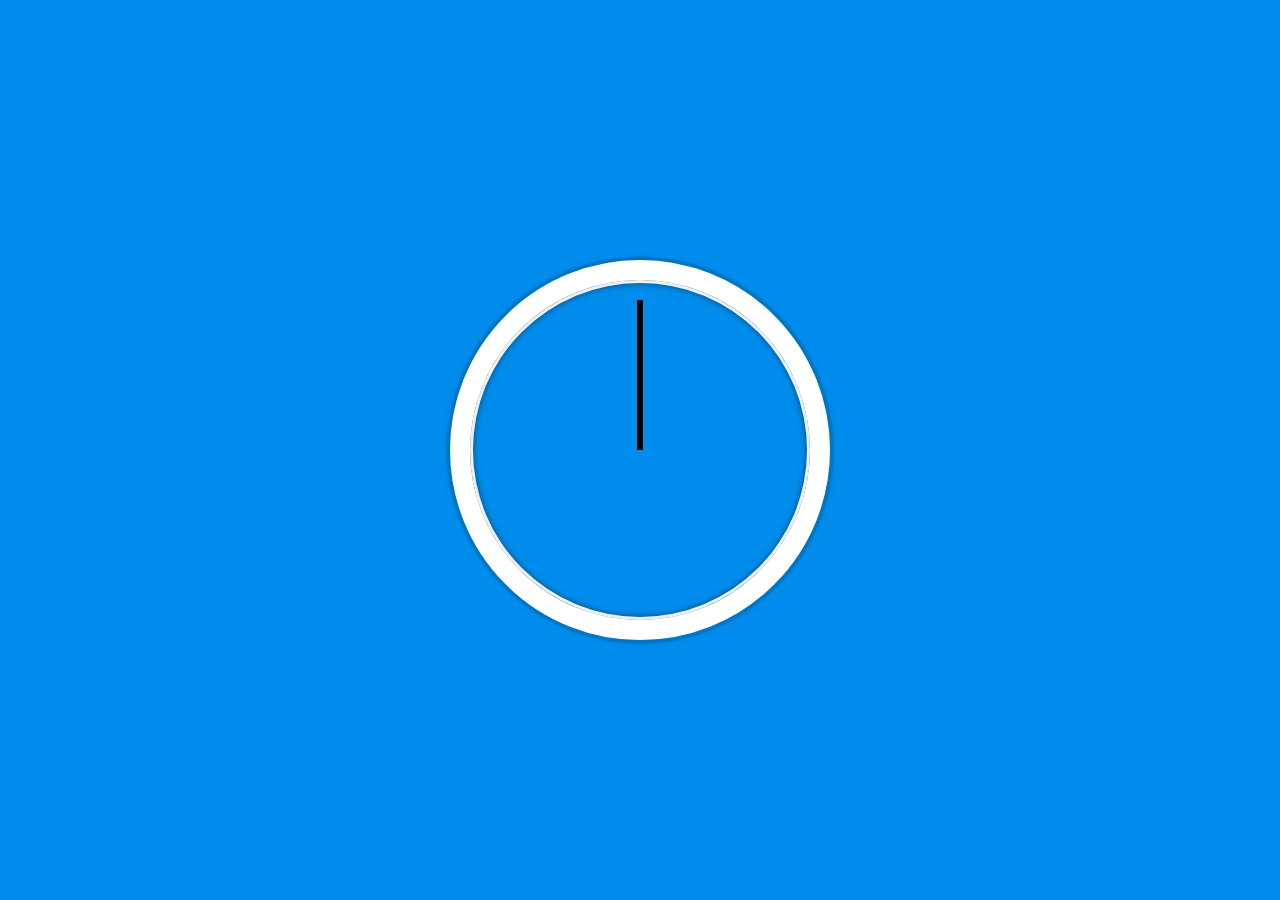
==== index-START.html @ dc851a67 "Add files via upload" ====
<!DOCTYPE html>
<html lang="en">
<head>
  <meta charset="UTF-8">
  <title>JS + CSS Clock</title>
</head>
<body>


    <div class="clock">
      <div class="clock-face">
        <div class="hand hour-hand"></div>
        <div class="hand min-hand"></div>
        <div class="hand second-hand"></div>
      </div>
    </div>


  <style>
    html {
      background: #018DED url(https://unsplash.it/1500/1000?image=881&blur=5);
      background-size: cover;
      font-family: 'helvetica neue';
      text-align: center;
      font-size: 10px;
    }

    body {
      margin: 0;
      font-size: 2rem;
      display: flex;
      flex: 1;
      min-height: 100vh;
      align-items: center;
    }

    .clock {
      width: 30rem;
      height: 30rem;
      border: 20px solid white;
      border-radius: 50%;
      margin: 50px auto;
      position: relative;
      padding: 2rem;
      box-shadow:
        0 0 0 4px rgba(0,0,0,0.1),
        inset 0 0 0 3px #EFEFEF,
        inset 0 0 10px black,
        0 0 10px rgba(0,0,0,0.2);
    }

    .clock-face {
      position: relative;
      width: 100%;
      height: 100%;
      transform: translateY(-3px); /* account for the height of the clock hands */
    }

    .hand {
      width: 50%;
      height: 6px;
      background: black;
      position: absolute;
      top: 50%;
      transform-origin: 100%;
      transform: rotate(90deg);
      transition: all .05s;
      transition-timing-function: cubic-bezier(0, 2.33, 1, 1)
      
      
    }

  </style>
 
  <script>
    const secondHand = document.querySelector('.second-hand'); 
    const minuteHand = document.querySelector('.min-hand');
    const hourHand = document.querySelector('.hour-hand');
    const hand = document.querySelector('.hand');
 function setDate(){
  const now = new Date();
  const seconds = now.getSeconds();
  const secondsDegrees = ((seconds / 60) * 360) + 90;

    secondHand.style.transform = `rotate(${secondsDegrees}deg)`;
    

    const minutes = now.getMinutes();
    const minutesDegrees = ((minutes / 60) * 360) + 90;
    minuteHand.style.transform = `rotate(${minutesDegrees}deg)`;
    

    const hours = now.getHours();
    const hoursDegrees = ((hours / 12) * 360) + 90;
    hourHand.style.transform = `rotate(${hoursDegrees}deg)`;
    


  }
  

    setInterval(setDate, 1000);

  </script>
</body>
</html>
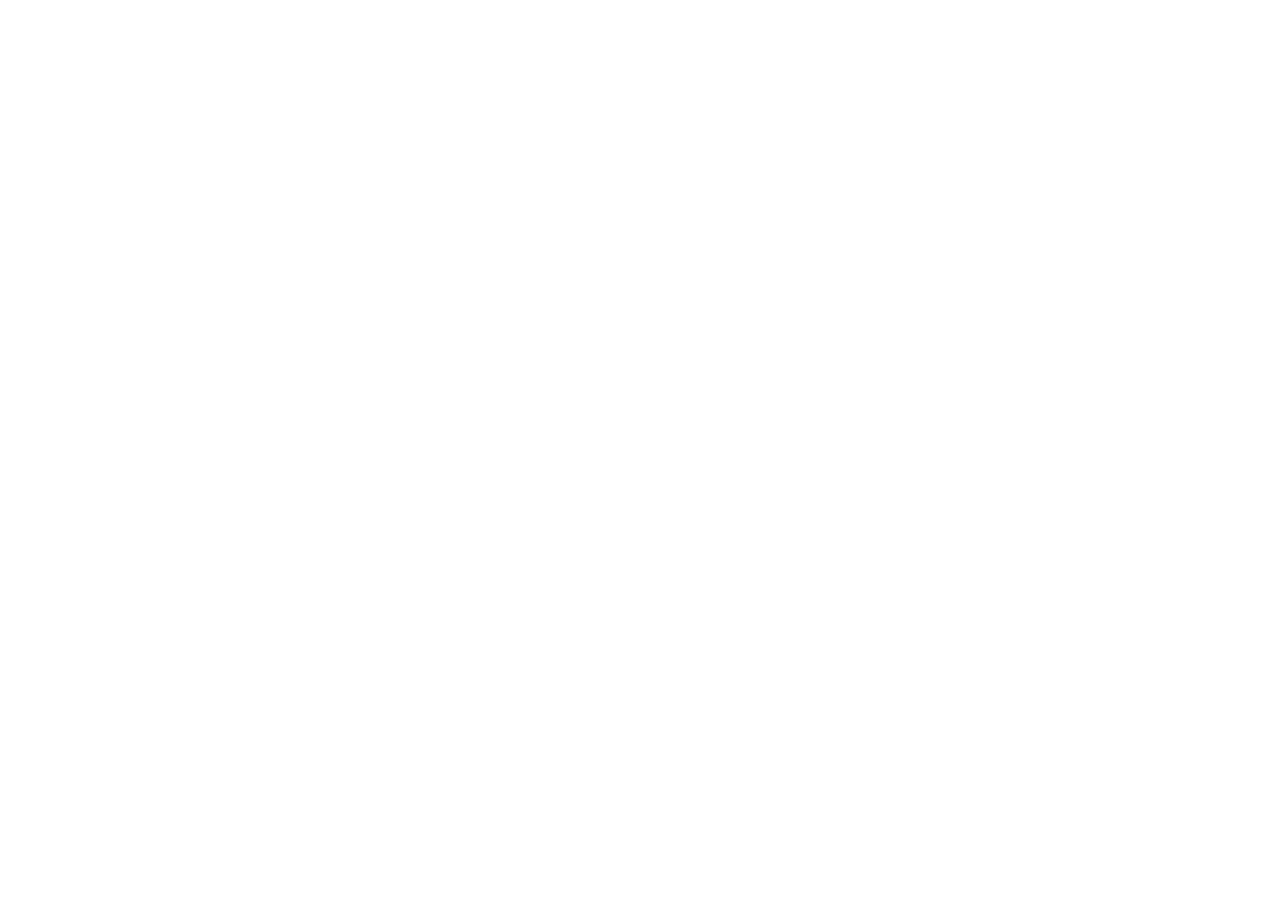
==== commit e3c4711f: "Update index-START.html" ====
--- a/index-START.html
+++ b/index-START.html
@@ -2,6 +2,7 @@
 <html lang="en">
 <head>
   <meta charset="UTF-8">
+  <link rel="stylesheet" href="style.css">
   <title>JS + CSS Clock</title>
 </head>
 <body>
@@ -16,61 +17,7 @@
     </div>
 
 
-  <style>
-    html {
-      background: #018DED url(https://unsplash.it/1500/1000?image=881&blur=5);
-      background-size: cover;
-      font-family: 'helvetica neue';
-      text-align: center;
-      font-size: 10px;
-    }
-
-    body {
-      margin: 0;
-      font-size: 2rem;
-      display: flex;
-      flex: 1;
-      min-height: 100vh;
-      align-items: center;
-    }
-
-    .clock {
-      width: 30rem;
-      height: 30rem;
-      border: 20px solid white;
-      border-radius: 50%;
-      margin: 50px auto;
-      position: relative;
-      padding: 2rem;
-      box-shadow:
-        0 0 0 4px rgba(0,0,0,0.1),
-        inset 0 0 0 3px #EFEFEF,
-        inset 0 0 10px black,
-        0 0 10px rgba(0,0,0,0.2);
-    }
-
-    .clock-face {
-      position: relative;
-      width: 100%;
-      height: 100%;
-      transform: translateY(-3px); /* account for the height of the clock hands */
-    }
-
-    .hand {
-      width: 50%;
-      height: 6px;
-      background: black;
-      position: absolute;
-      top: 50%;
-      transform-origin: 100%;
-      transform: rotate(90deg);
-      transition: all .05s;
-      transition-timing-function: cubic-bezier(0, 2.33, 1, 1)
-      
-      
-    }
-
-  </style>
+ 
  
   <script>
     const secondHand = document.querySelector('.second-hand'); 
